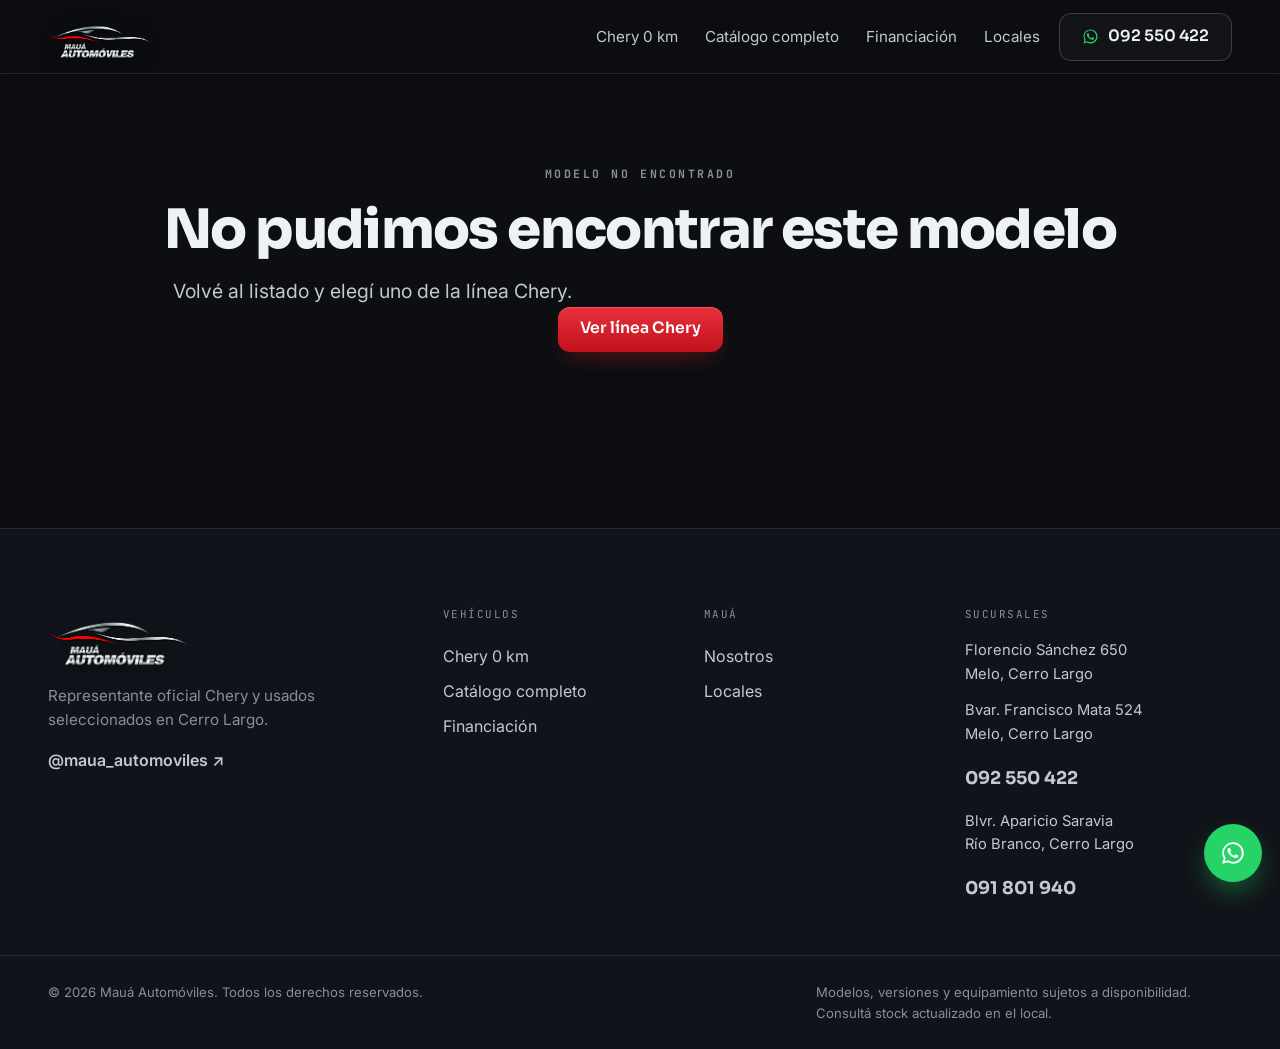
==== modelo.html @ 23d0e687 "Selector de color unificado en el hero de la ficha modelo - Descargo las imágenes por color desde ch" ====
<!doctype html>
<html lang="es">
<head>
  <meta charset="utf-8" />
  <meta name="viewport" content="width=device-width, initial-scale=1" />
  <title>Chery · Mauá Automóviles</title>
  <meta name="description" content="Ficha de modelo Chery — Mauá Automóviles, representante oficial en Cerro Largo." />
  <meta name="theme-color" content="#0c0e11" />

  <link rel="icon" href="assets/img/favicon.svg" type="image/svg+xml" />
  <link rel="apple-touch-icon" href="assets/img/favicon.svg" />

  <link rel="preconnect" href="https://fonts.googleapis.com" />
  <link rel="preconnect" href="https://fonts.gstatic.com" crossorigin />
  <link rel="stylesheet" href="https://fonts.googleapis.com/css2?family=Sora:wght@500;600;700;800&family=Inter:wght@400;500;600&family=JetBrains+Mono:wght@500;700&display=swap" />

  <link rel="stylesheet" href="styles.css?v=20260713a" />
</head>
<body class="page-catalog">
  <a class="skip-link" href="#contenido">Saltar al contenido</a>

  <div class="scroll-progress" aria-hidden="true"><span data-scroll-progress></span></div>

  <!-- ===================== NAV ===================== -->
  <header class="nav is-scrolled" data-nav data-nav-solid>
    <div class="nav-inner">
      <a class="brand" href="index.html" aria-label="Mauá Automóviles — inicio">
        <img src="assets/img/logo.png" alt="Mauá Automóviles" class="brand-logo" />
      </a>

      <nav class="nav-links" aria-label="Principal">
        <a href="index.html#chery" class="nav-link">Chery 0 km</a>
        <a href="usados.html" class="nav-link">Catálogo completo</a>
        <a href="index.html#financiacion" class="nav-link">Financiación</a>
        <a href="index.html#locales" class="nav-link">Locales</a>
      </nav>

      <a class="btn btn-wa nav-cta" data-wa href="https://wa.me/59892550422?text=Hola!%20Quiero%20informacion" target="_blank" rel="noopener">
        <svg viewBox="0 0 24 24" width="17" height="17" aria-hidden="true" class="ico-wa"><path fill="currentColor" d="M12.04 2c-5.46 0-9.91 4.45-9.91 9.91 0 1.75.46 3.45 1.32 4.95L2 22l5.25-1.38c1.45.79 3.08 1.21 4.79 1.21 5.46 0 9.91-4.45 9.91-9.91S17.5 2 12.04 2m0 18.13c-1.52 0-3.01-.41-4.31-1.18l-.31-.18-3.12.82.83-3.04-.2-.31a8.2 8.2 0 0 1-1.26-4.35c0-4.54 3.7-8.23 8.24-8.23 2.2 0 4.27.86 5.82 2.42a8.18 8.18 0 0 1 2.41 5.82c0 4.54-3.69 8.23-8.23 8.23m4.52-6.16c-.25-.12-1.47-.72-1.69-.81-.23-.08-.39-.12-.56.13-.16.25-.64.81-.79.97-.14.17-.29.19-.54.06-.25-.12-1.05-.39-1.99-1.23-.74-.66-1.23-1.47-1.38-1.72-.14-.25-.01-.38.11-.51.11-.11.25-.29.37-.43.13-.14.17-.25.25-.41.08-.17.04-.31-.02-.43-.06-.12-.56-1.34-.76-1.84-.2-.48-.41-.42-.56-.43h-.48c-.17 0-.43.06-.66.31-.22.25-.86.85-.86 2.07 0 1.22.89 2.4 1.01 2.56.12.17 1.75 2.67 4.23 3.74.59.26 1.05.41 1.41.52.59.19 1.13.16 1.56.1.48-.07 1.47-.6 1.68-1.18.21-.58.21-1.07.14-1.18-.06-.1-.22-.16-.47-.28"/></svg>
        <span>092 550 422</span>
      </a>

      <button class="nav-burger" data-burger aria-label="Abrir menú" aria-expanded="false" aria-controls="menu-movil">
        <span></span><span></span><span></span>
      </button>
    </div>
  </header>

  <!-- ===================== MOBILE MENU ===================== -->
  <div class="nav-mobile" id="menu-movil" data-mobile-menu aria-hidden="true">
    <nav aria-label="Menú móvil">
      <a href="index.html#chery">Chery 0 km</a>
      <a href="usados.html">Catálogo completo</a>
      <a href="index.html#financiacion">Financiación</a>
      <a href="index.html#nosotros">Nosotros</a>
      <a href="index.html#locales">Locales</a>
    </nav>
    <a class="btn btn-wa" data-wa href="https://wa.me/59892550422?text=Hola!%20Quiero%20informacion" target="_blank" rel="noopener">Escribinos por WhatsApp</a>
  </div>

  <main id="contenido">
    <section class="md" data-md>

      <!-- Se muestra si el ?id= no existe en cheryModelos -->
      <div class="wrap md-notfound" data-md-notfound hidden>
        <p class="eyebrow">Modelo no encontrado</p>
        <h2 class="h-section">No pudimos encontrar este modelo</h2>
        <p class="lead">Volvé al listado y elegí uno de la línea Chery.</p>
        <a class="btn btn-primary" href="index.html#chery">Ver línea Chery</a>
      </div>

      <!-- Ficha real, oculta hasta que JS confirma el modelo -->
      <div data-md-body hidden>
        <div class="wrap md-breadcrumb">
          <a class="pdp-back" href="index.html#chery">← Volver a la línea Chery</a>
        </div>

        <!-- ===== HERO ===== -->
        <div class="md-hero-wrap">
          <div class="wrap md-hero">
            <div class="md-hero-copy">
              <p class="eyebrow md-eyebrow"><span class="dot"></span> <span data-md-cat></span> · Chery oficial en Cerro Largo</p>
              <h1 class="md-title">
                <span data-md-nombre></span>
              </h1>
              <p class="md-subtitle" data-md-sub></p>
              <p class="lead md-tagline" data-md-tagline></p>

              <div class="md-cta">
                <a class="btn btn-wa" data-md-cta-wa href="#" target="_blank" rel="noopener">
                  <svg viewBox="0 0 24 24" width="18" height="18" aria-hidden="true" class="ico-wa"><path fill="currentColor" d="M12.04 2c-5.46 0-9.91 4.45-9.91 9.91 0 1.75.46 3.45 1.32 4.95L2 22l5.25-1.38c1.45.79 3.08 1.21 4.79 1.21 5.46 0 9.91-4.45 9.91-9.91S17.5 2 12.04 2m4.52 12c-.25-.12-1.47-.72-1.69-.81-.23-.08-.39-.12-.56.13-.16.25-.64.81-.79.97-.14.17-.29.19-.54.06-.25-.12-1.05-.39-1.99-1.23-.74-.66-1.23-1.47-1.38-1.72-.14-.25-.01-.38.11-.51.11-.11.25-.29.37-.43.13-.14.17-.25.25-.41.08-.17.04-.31-.02-.43-.06-.12-.56-1.34-.76-1.84-.2-.48-.41-.42-.56-.43h-.48c-.17 0-.43.06-.66.31-.22.25-.86.85-.86 2.07 0 1.22.89 2.4 1.01 2.56.12.17 1.75 2.67 4.23 3.74.59.26 1.05.41 1.41.52.59.19 1.13.16 1.56.1.48-.07 1.47-.6 1.68-1.18.21-.58.21-1.07.14-1.18-.06-.1-.22-.16-.47-.28"/></svg>
                  <span>Consultar por WhatsApp</span>
                </a>
                <a class="btn btn-ghost" href="index.html#chery">Ver otros modelos</a>
              </div>
            </div>

            <div class="md-hero-photo">
              <div class="md-floor" aria-hidden="true"></div>
              <img class="md-photo" data-md-hero src="" alt="" />
              <div class="md-color-picker" data-md-color-picker hidden>
                <div class="md-color-picker-label">
                  <span class="md-color-picker-k">Color</span>
                  <span class="md-color-picker-v" data-md-color-actual></span>
                </div>
                <div class="md-color-picker-swatches" data-md-color-swatches></div>
              </div>
            </div>
          </div>
        </div>

        <!-- ===== HIGHLIGHTS ===== -->
        <div class="wrap md-highlights">
          <div class="md-hl-grid" data-md-highlights></div>
        </div>

        <!-- ===== EQUIPAMIENTO ===== -->
        <div class="wrap md-block" data-md-block-equip hidden>
          <div class="md-block-head">
            <p class="eyebrow">Equipamiento</p>
            <h2 class="h-section">Lo que trae de serie</h2>
          </div>
          <ul class="md-check-grid" data-md-equipamiento></ul>
        </div>

        <!-- ===== SEGURIDAD ===== -->
        <div class="wrap md-block md-block-alt" data-md-block-seg hidden>
          <div class="md-block-head">
            <p class="eyebrow">Seguridad</p>
            <h2 class="h-section">Protección para vos y los tuyos</h2>
          </div>
          <ul class="md-check-grid" data-md-seguridad></ul>
        </div>

        <!-- ===== VERSIONES ===== -->
        <div class="wrap md-block md-block-alt" data-md-block-versiones hidden>
          <div class="md-block-head">
            <p class="eyebrow">Versiones</p>
            <h2 class="h-section">Disponibles en Mauá</h2>
          </div>
          <div class="md-versiones" data-md-versiones></div>
        </div>

        <!-- ===== CTA FINAL ===== -->
        <div class="md-cta-final">
          <div class="wrap md-cta-final-inner">
            <div>
              <p class="eyebrow"><span class="dot"></span> Chery oficial · Cerro Largo</p>
              <h2 class="h-section">¿Querés conocer <span class="chrome-text" data-md-nombre></span> en persona?</h2>
              <p class="lead">Coordinamos una prueba de manejo en cualquiera de nuestras sucursales de Melo o Río Branco.</p>
            </div>
            <div class="md-cta-final-btns">
              <a class="btn btn-wa" data-md-cta-wa-b href="#" target="_blank" rel="noopener">
                <span>Coordinar por WhatsApp</span>
              </a>
              <a class="btn btn-ghost" href="index.html#locales">Ver sucursales</a>
            </div>
          </div>
        </div>
      </div>
    </section>
  </main>

  <!-- ===================== FOOTER ===================== -->
  <footer class="footer">
    <div class="wrap footer-inner">
      <div class="footer-brand">
        <a class="brand" href="index.html" aria-label="Mauá Automóviles">
          <img src="assets/img/logo.png" alt="Mauá Automóviles" class="brand-logo brand-logo-footer" />
        </a>
        <p class="footer-tag">Representante oficial Chery y usados seleccionados en Cerro Largo.</p>
        <a class="footer-ig" href="https://www.instagram.com/maua_automoviles/" target="_blank" rel="noopener">@maua_automoviles ↗</a>
      </div>

      <nav class="footer-col" aria-label="Secciones">
        <p class="footer-h">Vehículos</p>
        <a href="index.html#chery">Chery 0 km</a>
        <a href="usados.html">Catálogo completo</a>
        <a href="index.html#financiacion">Financiación</a>
      </nav>

      <nav class="footer-col" aria-label="Información">
        <p class="footer-h">Mauá</p>
        <a href="index.html#nosotros">Nosotros</a>
        <a href="index.html#locales">Locales</a>
      </nav>

      <div class="footer-col">
        <p class="footer-h">Sucursales</p>
        <p class="footer-addr">Florencio Sánchez 650<br />Melo, Cerro Largo</p>
        <p class="footer-addr">Bvar. Francisco Mata 524<br />Melo, Cerro Largo</p>
        <a class="footer-tel" href="tel:+59892550422">092 550 422</a>
        <p class="footer-addr footer-addr-sep">Blvr. Aparicio Saravia<br />Río Branco, Cerro Largo</p>
        <a class="footer-tel" href="tel:+59891801940">091 801 940</a>
      </div>
    </div>
    <div class="wrap footer-bottom">
      <p>© <span data-year>2026</span> Mauá Automóviles. Todos los derechos reservados.</p>
      <p class="footer-legal">Modelos, versiones y equipamiento sujetos a disponibilidad. Consultá stock actualizado en el local.</p>
    </div>
  </footer>

  <a class="wa-fab" data-wa href="https://wa.me/59892550422?text=Hola!%20Quiero%20informacion" target="_blank" rel="noopener" aria-label="Escribinos por WhatsApp">
    <svg viewBox="0 0 24 24" width="26" height="26" aria-hidden="true"><path fill="currentColor" d="M12.04 2c-5.46 0-9.91 4.45-9.91 9.91 0 1.75.46 3.45 1.32 4.95L2 22l5.25-1.38c1.45.79 3.08 1.21 4.79 1.21 5.46 0 9.91-4.45 9.91-9.91S17.5 2 12.04 2m0 18.13c-1.52 0-3.01-.41-4.31-1.18l-.31-.18-3.12.82.83-3.04-.2-.31a8.2 8.2 0 0 1-1.26-4.35c0-4.54 3.7-8.23 8.24-8.23 2.2 0 4.27.86 5.82 2.42a8.18 8.18 0 0 1 2.41 5.82c0 4.54-3.69 8.23-8.23 8.23m4.52-6.16c-.25-.12-1.47-.72-1.69-.81-.23-.08-.39-.12-.56.13-.16.25-.64.81-.79.97-.14.17-.29.19-.54.06-.25-.12-1.05-.39-1.99-1.23-.74-.66-1.23-1.47-1.38-1.72-.14-.25-.01-.38.11-.51.11-.11.25-.29.37-.43.13-.14.17-.25.25-.41.08-.17.04-.31-.02-.43-.06-.12-.56-1.34-.76-1.84-.2-.48-.41-.42-.56-.43h-.48c-.17 0-.43.06-.66.31-.22.25-.86.85-.86 2.07 0 1.22.89 2.4 1.01 2.56.12.17 1.75 2.67 4.23 3.74.59.26 1.05.41 1.41.52.59.19 1.13.16 1.56.1.48-.07 1.47-.6 1.68-1.18.21-.58.21-1.07.14-1.18-.06-.1-.22-.16-.47-.28"/></svg>
  </a>

  <script defer src="lib/gsap.min.js"></script>
  <script defer src="lib/manifest.js?v=20260713a"></script>
  <script defer src="main.js?v=20260713a"></script>
</body>
</html>
---- styles.css ----
/* =============================================================
   MAUÁ AUTOMÓVILES — styles.css
   Paleta: grafito profundo + cromo + rojo de marca
   ============================================================= */

/* 1. TOKENS ---------------------------------------------------- */
:root {
  --bg:        #0c0e11;
  --bg-2:      #101319;
  --bg-3:      #161a21;   /* card */
  --bg-4:      #1c212a;
  --ink:       #eef1f5;
  --ink-soft:  #c3c9d2;
  --ink-mute:  #888f9b;
  --line:      rgba(238,241,245,0.10);
  --line-2:    rgba(238,241,245,0.18);

  --red:       #e2202c;
  --red-2:     #b3121d;
  --red-soft:  #ff4d57;
  --red-glow:  rgba(226,32,44,0.45);

  --chrome:    linear-gradient(180deg,#ffffff 0%,#dfe4ea 26%,#99a0aa 52%,#c7cdd4 66%,#f3f5f7 100%);
  --wa:        #25d366;

  --maxw:      1400px;
  --gutter:    clamp(20px, 4.2vw, 48px);

  --font-display: "Sora", system-ui, sans-serif;
  --font-sans:    "Inter", system-ui, sans-serif;
  --font-mono:    "JetBrains Mono", ui-monospace, monospace;

  --ease-out:  cubic-bezier(0.16, 1, 0.3, 1);
  --ease-soft: cubic-bezier(0.25, 0.46, 0.45, 0.94);
  --ease-bounce: cubic-bezier(0.34, 1.56, 0.64, 1);

  --radius:    14px;
}

/* 1b. TEMA CLARO (sección Chery + Usados) ----------------------
   Reescribe los tokens de color dentro de la sección: como todos
   los componentes (tarjetas, botones, chips...) usan var(--bg),
   var(--ink), etc., se adaptan solos sin duplicar CSS. */
.theme-light {
  --bg:        #f5f2ec;
  --bg-2:      #ece7dc;
  --bg-3:      #ffffff;
  --bg-4:      #eae5da;
  --ink:       #16171b;
  --ink-soft:  #4a4e56;
  --ink-mute:  #7d828b;
  --line:      rgba(20,22,28,0.10);
  --line-2:    rgba(20,22,28,0.16);
  background: var(--bg);
  color: var(--ink);
}
.theme-light .chrome-text {
  background: linear-gradient(180deg,#2a2d33 0%,#585d66 45%,#16171b 100%);
  -webkit-background-clip: text; background-clip: text;
  color: transparent; -webkit-text-fill-color: transparent;
}
/* La "caja" de la foto del auto también pasa a clara: para que
   las fotos reales (cuando se carguen) queden sobre un fondo
   claro tipo estudio, en vez del box oscuro por defecto. */
.theme-light .veh-visual {
  background: linear-gradient(160deg, #ffffff 0%, #efeadf 55%, #e4dfd2 100%);
}
.theme-light .veh-ghost { -webkit-text-stroke-color: rgba(21,23,28,.14); }

/* 2. RESET & BASE --------------------------------------------- */
*, *::before, *::after { box-sizing: border-box; margin: 0; }
html { -webkit-text-size-adjust: 100%; scroll-behavior: smooth; overflow-x: clip; }
@view-transition { navigation: auto; }
::view-transition-old(root), ::view-transition-new(root) { animation-duration: .5s; animation-timing-function: cubic-bezier(0.16, 1, 0.3, 1); }
::view-transition-old(root) { animation-name: mauaFadeOutUp; }
::view-transition-new(root) { animation-name: mauaFadeInUp; }
@keyframes mauaFadeOutUp { to { opacity: 0; transform: translateY(-10px); } }
@keyframes mauaFadeInUp { from { opacity: 0; transform: translateY(10px); } }
body {
  font-family: var(--font-sans);
  font-size: 16px;
  line-height: 1.6;
  color: var(--ink);
  background: var(--bg);
  -webkit-font-smoothing: antialiased;
  text-rendering: optimizeLegibility;
  overflow-x: clip;
  overscroll-behavior-y: none;
}
img, svg, iframe { display: block; max-width: 100%; }
img { height: auto; }
button { font: inherit; color: inherit; cursor: pointer; border: 0; background: none; }
a { color: inherit; text-decoration: none; }
p { text-wrap: pretty; }
h1, h2, h3, h4 { text-wrap: balance; line-height: 1.06; letter-spacing: -0.02em; font-family: var(--font-display); font-weight: 700; }
ul { list-style: none; padding: 0; }
::selection { background: var(--red); color: #fff; }
:focus-visible { outline: 2px solid var(--red-soft); outline-offset: 3px; border-radius: 6px; }

.skip-link {
  position: fixed; top: -100px; left: 1rem; z-index: 10001;
  padding: .6rem 1rem; background: var(--ink); color: var(--bg);
  border-radius: 8px; font-weight: 600;
}
.skip-link:focus { top: 1rem; }

/* 3. UTILITIES ------------------------------------------------- */
.wrap { width: 100%; max-width: var(--maxw); margin-inline: auto; padding-inline: var(--gutter); }
.section { padding-block: clamp(64px, 9vw, 130px); position: relative; }
.sect-tight-top { padding-top: clamp(32px, 5vw, 60px); }
.eyebrow {
  font-family: var(--font-mono); font-size: .72rem; font-weight: 700;
  letter-spacing: .22em; text-transform: uppercase; color: var(--ink-mute);
  display: inline-flex; align-items: center; gap: .55rem; margin-bottom: 1.1rem;
}
.eyebrow .dot, .kicker .dot {
  width: 7px; height: 7px; border-radius: 50%; background: var(--red);
  box-shadow: 0 0 0 4px rgba(226,32,44,.18); flex: none;
}
.h-section { font-size: clamp(2rem, 5vw, 3.4rem); font-weight: 800; letter-spacing: -0.03em; }
.lead { font-size: clamp(1.05rem, 1.6vw, 1.22rem); color: var(--ink-soft); margin-top: 1.1rem; max-width: 54ch; }
.muted { color: var(--ink-mute); margin-top: 1rem; max-width: 54ch; }

.chrome-text {
  background: var(--chrome);
  -webkit-background-clip: text; background-clip: text;
  color: transparent;
  -webkit-text-fill-color: transparent;
}

.section-head {
  display: flex; flex-wrap: wrap; gap: 1.5rem 3rem; align-items: flex-end;
  justify-content: space-between; margin-bottom: clamp(2rem, 4vw, 3.4rem);
}
.section-head-note { color: var(--ink-mute); max-width: 42ch; font-size: .98rem; }

/* Buttons */
.btn {
  --pad: .92em 1.4em;
  display: inline-flex; align-items: center; justify-content: center; gap: .55rem;
  font-family: var(--font-display); font-weight: 600; font-size: .98rem;
  padding: var(--pad); border-radius: 12px; cursor: pointer;
  transition: transform .4s var(--ease-soft), box-shadow .4s var(--ease-soft),
              background-color .3s, border-color .3s, color .3s;
  will-change: transform; line-height: 1;
}
.btn-small { font-size: .8rem; padding: .58em .85em; border-radius: 10px; white-space: nowrap; }
.btn-primary {
  background: linear-gradient(180deg, #e9303c 0%, #c0121d 100%);
  color: #fff; box-shadow: 0 10px 26px -10px var(--red-glow), inset 0 1px 0 rgba(255,255,255,.18);
}
.btn-primary:hover { transform: translateY(-3px); box-shadow: 0 20px 40px -12px var(--red-glow), inset 0 1px 0 rgba(255,255,255,.22); }
.btn-primary:active { transform: translateY(-1px); }
.btn-ghost {
  background: rgba(255,255,255,.02); color: var(--ink);
  border: 1px solid var(--line-2);
}
.btn-ghost:hover { transform: translateY(-3px); border-color: var(--red); color: #fff; background: rgba(226,32,44,.08); }
.btn-wa { background: rgba(255,255,255,.03); border: 1px solid var(--line-2); color: var(--ink); }
.btn-wa .ico-wa { color: var(--wa); }
.btn-wa:hover { border-color: var(--wa); color: #fff; background: rgba(37,211,102,.08); transform: translateY(-2px); }

/* 4. NAV ------------------------------------------------------- */
.nav {
  position: fixed; top: 0; inset-inline: 0; z-index: 100;
  transition: background-color .4s var(--ease-out), backdrop-filter .4s, box-shadow .4s, border-color .4s;
  border-bottom: 1px solid transparent;
}
.nav.is-scrolled {
  background: rgba(12,14,17,.78);
  backdrop-filter: blur(14px) saturate(140%);
  -webkit-backdrop-filter: blur(14px) saturate(140%);
  border-bottom-color: var(--line);
}
.nav-inner {
  width: 100%; max-width: var(--maxw); margin-inline: auto;
  padding: .8rem var(--gutter);
  display: flex; align-items: center; gap: 1.2rem;
}
.brand { display: inline-flex; align-items: center; gap: .65rem; }
.brand-mark { width: 62px; height: auto; filter: drop-shadow(0 4px 10px rgba(0,0,0,.5)); }
.brand-logo { height: 46px; width: auto; display: block; filter: drop-shadow(0 4px 10px rgba(0,0,0,.45)); }
.brand-logo-footer { height: 62px; }
.brand-word { display: flex; flex-direction: column; line-height: 1; }
.brand-word strong { font-family: var(--font-display); font-weight: 800; font-size: 1.16rem; letter-spacing: .02em; }
.brand-word small { font-family: var(--font-mono); font-size: .56rem; letter-spacing: .42em; color: var(--ink-mute); margin-top: 2px; }

.nav-links { display: none; margin-left: auto; gap: 1.7rem; }
.nav-link { position: relative; font-size: .95rem; color: var(--ink-soft); padding: .3rem 0; transition: color .3s; }
.nav-link::after {
  content: ""; position: absolute; left: 0; right: 0; bottom: -2px; height: 1.5px;
  background: var(--red); transform: scaleX(0); transform-origin: right; transition: transform .4s var(--ease-out);
}
.nav-link:hover { color: var(--ink); }
.nav-link:hover::after { transform: scaleX(1); transform-origin: left; }
.nav-link.is-current { color: var(--ink); }
.nav-link.is-current::after { transform: scaleX(1); transform-origin: left; background: var(--red); }
.nav-cta { display: none; }

.nav-burger {
  margin-left: auto; width: 44px; height: 44px; display: grid; place-content: center; gap: 5px;
  border: 1px solid var(--line-2); border-radius: 11px;
}
.nav-burger span { display: block; width: 20px; height: 2px; background: var(--ink); border-radius: 2px; transition: transform .35s var(--ease-out), opacity .25s; }
.nav-burger[aria-expanded="true"] span:nth-child(1) { transform: translateY(7px) rotate(45deg); }
.nav-burger[aria-expanded="true"] span:nth-child(2) { opacity: 0; }
.nav-burger[aria-expanded="true"] span:nth-child(3) { transform: translateY(-7px) rotate(-45deg); }

/* Mobile menu */
.nav-mobile {
  position: fixed; inset: 0; z-index: 99;
  background: var(--bg-2);
  display: flex; flex-direction: column; justify-content: center; gap: 1.4rem;
  padding: 2rem var(--gutter);
  clip-path: inset(0 0 100% 0);
  transition: clip-path .6s var(--ease-soft);
  pointer-events: none;
}
.nav-mobile[aria-hidden="false"] { clip-path: inset(0); pointer-events: auto; }
.nav-mobile nav { display: flex; flex-direction: column; gap: .3rem; }
.nav-mobile nav a {
  font-family: var(--font-display); font-weight: 700; font-size: clamp(1.6rem, 7vw, 2.3rem);
  color: var(--ink); padding: .4rem 0; border-bottom: 1px solid var(--line);
  transition: color .25s, padding-left .35s var(--ease-out);
}
.nav-mobile nav a:hover { color: var(--red-soft); padding-left: .6rem; }
.nav-mobile .btn { margin-top: 1rem; align-self: flex-start; }

/* 5. SPLASH ---------------------------------------------------- */
.splash {
  position: fixed; inset: 0; z-index: 10000;
  background: var(--bg);
  display: grid; place-items: center;
  transition: opacity .8s var(--ease-out), clip-path 1s var(--ease-soft);
  animation: splashSafety .01s 4.5s forwards;
}
.splash.is-out { opacity: 0; pointer-events: none; clip-path: inset(0 0 100% 0); }
@keyframes splashSafety { to { opacity: 0; pointer-events: none; clip-path: inset(0 0 100% 0); } }
.splash-inner { display: flex; flex-direction: column; align-items: center; gap: .9rem; }
.splash-mark { width: 260px; max-width: 80vw; height: auto; animation: splashFloat 2.4s var(--ease-soft) infinite; }
@keyframes splashFloat { 0%,100% { transform: translateY(0); } 50% { transform: translateY(-7px); } }
.splash-word { font-family: var(--font-display); font-weight: 800; letter-spacing: .42em; font-size: 1.1rem; color: var(--ink); padding-left: .42em; }
.splash-bar { width: 130px; height: 2px; background: var(--line); border-radius: 2px; overflow: hidden; }
.splash-bar i { display: block; height: 100%; width: 40%; background: var(--red); animation: splashLoad 1.1s var(--ease-out) infinite; }
@keyframes splashLoad { 0% { transform: translateX(-110%); } 100% { transform: translateX(330%); } }

/* 6. SCROLL PROGRESS ------------------------------------------ */
.scroll-progress { position: fixed; top: 0; left: 0; right: 0; height: 2px; z-index: 200; pointer-events: none; }
.scroll-progress span {
  display: block; height: 100%; transform: scaleX(0); transform-origin: 0 0;
  background: linear-gradient(90deg, var(--red), var(--red-soft));
  box-shadow: 0 0 12px var(--red-glow);
}

/* 7. HERO ------------------------------------------------------ */
.hero { position: relative; min-height: 88svh; display: flex; align-items: center; overflow: hidden; padding-top: 90px; padding-bottom: 2rem; }
.hero-mesh {
  /* Estático a propósito: un blur animado en un área grande fuerza a la GPU
     a recomponer esa capa en cada frame para siempre, incluso con la pestaña
     de fondo. Con esta imagen alcanza para el efecto de ambiente. */
  position: absolute; inset: -10%; z-index: 0; pointer-events: none;
  background:
    radial-gradient(48% 44% at 72% 30%, rgba(226,32,44,.22), transparent 62%),
    radial-gradient(44% 40% at 22% 60%, rgba(150,172,205,.12), transparent 64%),
    radial-gradient(60% 52% at 60% 80%, rgba(226,32,44,.10), transparent 72%);
  filter: blur(26px) saturate(115%);
}
.hero-grid-floor {
  position: absolute; left: -10%; right: -10%; bottom: 0; height: 46%; z-index: 0; pointer-events: none; opacity: .55;
  background-image:
    linear-gradient(rgba(238,241,245,.08) 1px, transparent 1px),
    linear-gradient(90deg, rgba(238,241,245,.08) 1px, transparent 1px);
  background-size: 46px 46px;
  transform: perspective(420px) rotateX(62deg); transform-origin: bottom;
  -webkit-mask-image: linear-gradient(to top, #000 0%, transparent 82%);
          mask-image: linear-gradient(to top, #000 0%, transparent 82%);
}
.hero-inner {
  position: relative; z-index: 2;
  width: 100%; max-width: var(--maxw); margin-inline: auto; padding-inline: var(--gutter);
  display: grid; gap: clamp(1.5rem, 4vw, 3rem); align-items: center;
}
.kicker {
  font-family: var(--font-mono); font-size: .76rem; font-weight: 700; letter-spacing: .14em;
  text-transform: uppercase; color: var(--ink-soft);
  display: inline-flex; align-items: center; gap: .55rem; margin-bottom: 1.4rem;
  border: 1px solid var(--line); padding: .5rem .8rem; border-radius: 999px;
  background: rgba(255,255,255,.02);
}
.hero-title { font-size: clamp(2.5rem, 6.6vw, 5rem); font-weight: 800; letter-spacing: -0.035em; line-height: 1.02; }
.hero-sub { font-size: clamp(1.05rem, 1.7vw, 1.28rem); color: var(--ink-soft); margin-top: 1.5rem; max-width: 50ch; }
.hero-actions { display: flex; flex-wrap: wrap; gap: .8rem; margin-top: 2rem; }
.hero-meta { display: flex; flex-wrap: wrap; gap: 1.2rem 2rem; margin-top: 2.4rem; padding-top: 1.6rem; border-top: 1px solid var(--line); }
.hero-meta li { font-size: .92rem; color: var(--ink-mute); }
.hero-meta strong { display: block; font-family: var(--font-display); font-weight: 700; font-size: 1.05rem; color: var(--ink); }

.hero-stage { position: relative; }
.hero-car { width: 100%; height: auto; filter: drop-shadow(0 30px 40px rgba(0,0,0,.5)); }
.hero-sweep { position: absolute; inset: 0; pointer-events: none; overflow: hidden; }
.hero-sweep::before {
  content: ""; position: absolute; top: -20%; left: 0; width: 32%; height: 140%;
  background: linear-gradient(100deg, transparent, rgba(255,255,255,.12), transparent);
  transform: translateX(-120%) rotate(8deg);
  animation: heroSweep 7s ease-in-out 1.4s infinite;
}
@keyframes heroSweep { 0% { transform: translateX(-120%) rotate(8deg); } 55%,100% { transform: translateX(430%) rotate(8deg); } }

.hero-scroll { position: absolute; bottom: 22px; left: 50%; transform: translateX(-50%); z-index: 3; width: 26px; height: 42px; border: 1px solid var(--line-2); border-radius: 999px; display: grid; place-items: start center; padding-top: 7px; }
.hero-scroll span { width: 4px; height: 8px; border-radius: 4px; background: var(--red); animation: scrollDot 1.7s var(--ease-soft) infinite; }
@keyframes scrollDot { 0% { transform: translateY(0); opacity: 1; } 70% { transform: translateY(14px); opacity: 0; } 100% { opacity: 0; } }

/* 9. NOSOTROS -------------------------------------------------- */
.nosotros-grid { display: grid; gap: clamp(2rem, 5vw, 4rem); }
.stats { display: grid; gap: 1rem; }
.stat { background: var(--bg-3); border: 1px solid var(--line); border-radius: var(--radius); padding: 1.6rem 1.5rem; transition: border-color .35s, transform .35s var(--ease-out); }
.stat:hover { border-color: var(--line-2); transform: translateY(-2px); }
.stat-num { font-family: var(--font-display); font-weight: 800; font-size: clamp(2.2rem, 5vw, 3rem); letter-spacing: -.03em; display: flex; align-items: baseline; gap: .1rem; color: var(--ink); }
.stat-num i { font-style: normal; color: var(--red); }
.stat-text { font-size: clamp(1.6rem, 3.4vw, 2.1rem); }
.stat-label { display: block; color: var(--ink-mute); font-size: .92rem; margin-top: .4rem; }

/* 10. VEHICLE CARDS ------------------------------------------- */
.cards-grid { display: grid; gap: 1.2rem; grid-template-columns: 1fr; }
.veh-card {
  position: relative; background: var(--bg-3); border: 1px solid var(--line);
  border-radius: var(--radius); overflow: hidden;
  transition: border-color .4s, box-shadow .4s, transform .15s var(--ease-soft);
  transform-style: preserve-3d;
}
.veh-card.has-tilt { transform: perspective(900px) rotateX(var(--rx,0deg)) rotateY(var(--ry,0deg)); }
.veh-card::before {
  content: ""; position: absolute; inset: -1px; z-index: 0; border-radius: inherit; pointer-events: none;
  background: radial-gradient(280px circle at var(--mx,50%) var(--my,0%), rgba(226,32,44,.16), transparent 60%);
  opacity: 0; transition: opacity .4s;
}
.veh-card:hover { border-color: rgba(226,32,44,.4); box-shadow: 0 30px 60px -28px rgba(0,0,0,.7), 0 0 0 1px rgba(226,32,44,.12); }
.veh-card:hover::before { opacity: 1; }
.veh-card > * { position: relative; z-index: 1; }
/* Toda la tarjeta es clickeable (lleva a la ficha), salvo el botón
   "Consultar" que abre WhatsApp por separado: el link se estira
   detrás de todo, .veh-visual/.veh-body dejan pasar el click, y el
   botón lo vuelve a capturar solo para sí mismo. */
.veh-card-link { position: absolute; inset: 0; z-index: 1; }
.veh-visual, .veh-body { pointer-events: none; }
.veh-body a, .veh-body button { pointer-events: auto; position: relative; z-index: 2; }

.veh-visual {
  /* A borde del contenedor: sin margen ni borde propio, la tarjeta
     (overflow:hidden + border-radius) es la que recorta las esquinas. */
  position: relative; aspect-ratio: 16/10; overflow: hidden;
  background: radial-gradient(120% 120% at 50% 0%, #232934 0%, #14171d 58%, #0f1217 100%);
  display: grid; place-items: center;
  border-bottom: 1px solid var(--line);
}
.veh-visual::before {
  content: ""; position: absolute; inset: 0;
  background: url("assets/img/logo-mark.svg") center 62% / 60% no-repeat;
  opacity: .9; filter: drop-shadow(0 8px 14px rgba(0,0,0,.5));
}
.veh-visual::after {
  content: ""; position: absolute; inset: 0; pointer-events: none;
  background: linear-gradient(115deg, transparent 30%, rgba(255,255,255,.10) 47%, transparent 60%);
  transform: translateX(-100%); transition: transform .7s var(--ease-out);
}
.veh-card:hover .veh-visual::after { transform: translateX(100%); }
.veh-foto {
  position: absolute; inset: 0; width: 100%; height: 100%;
  object-fit: contain; object-position: center; padding: 6px; pointer-events: none;
}
.veh-visual:has(.veh-foto) { background: var(--bg-2, #1a1d24); }
.veh-visual:has(.veh-foto)::before { display: none; }
.veh-ghost {
  position: absolute; top: 12px; left: 14px; z-index: 1;
  font-family: var(--font-display); font-weight: 800; letter-spacing: .12em; font-size: .8rem;
  color: transparent; -webkit-text-stroke: 1px rgba(238,241,245,.22);
}
.veh-badge {
  position: absolute; top: 12px; right: 12px; z-index: 2;
  font-family: var(--font-mono); font-size: .62rem; font-weight: 700; letter-spacing: .12em; text-transform: uppercase;
  background: var(--red); color: #fff; padding: .28rem .5rem; border-radius: 6px;
}
.veh-body { padding: 1rem 1.1rem 1.2rem; }
.veh-tag { font-family: var(--font-mono); font-size: .7rem; letter-spacing: .04em; color: var(--ink-mute); text-transform: uppercase; white-space: nowrap; }
.veh-name { font-size: 1.15rem; font-weight: 700; margin-top: .35rem; white-space: nowrap; overflow: hidden; text-overflow: ellipsis; }
.veh-specs { display: flex; flex-wrap: wrap; gap: .4rem; margin-top: .85rem; }
.veh-specs li { font-size: .76rem; color: var(--ink-soft); background: rgba(255,255,255,.04); border: 1px solid var(--line); padding: .26rem .55rem; border-radius: 999px; }
.veh-foot { display: flex; align-items: center; justify-content: space-between; gap: .6rem; margin-top: 1.2rem; padding-top: 1rem; border-top: 1px solid var(--line); }
.veh-price { font-family: var(--font-display); font-weight: 700; font-size: 1rem; color: var(--ink); white-space: nowrap; }
.veh-price-lbl { display: block; font-family: var(--font-body, inherit); font-weight: 500; font-size: .62rem; text-transform: uppercase; letter-spacing: .08em; color: var(--ink-soft, #888); line-height: 1; margin-bottom: .15rem; }
.pdp-price .veh-price-lbl { font-size: .8rem; margin-bottom: .3rem; }

/* Filtros */
.filtros { display: flex; flex-wrap: wrap; gap: .55rem; margin-bottom: 1.8rem; }
.chip {
  font-family: var(--font-display); font-weight: 600; font-size: .88rem;
  padding: .55rem 1.05rem; border-radius: 999px; border: 1px solid var(--line-2); color: var(--ink-soft);
  transition: all .3s var(--ease-out);
}
.chip:hover { border-color: var(--ink-mute); color: var(--ink); }
.chip.is-active { background: var(--red); border-color: var(--red); color: #fff; }
.veh-card.is-hidden { display: none; }

.usados-nota { margin-top: 2rem; color: var(--ink-mute); font-size: .88rem; display: flex; gap: .6rem; align-items: baseline; }
.usados-nota span { color: var(--red); }

.veh-badge-reciente { background: #1c8a52; right: auto; left: 12px; }
.veh-badge-0km { background: var(--chrome); color: #1a1d23; -webkit-text-fill-color: #1a1d23; }

/* "Ver todos los vehículos" link */
.ver-todos {
  display: inline-flex; align-items: center; gap: .4rem;
  font-family: var(--font-display); font-weight: 600; font-size: .95rem; color: var(--ink-soft);
  padding-bottom: .2rem; border-bottom: 1px solid var(--line-2); transition: color .3s, border-color .3s, gap .3s;
  white-space: nowrap;
}
.ver-todos:hover { color: #fff; border-color: var(--red); gap: .65rem; }

/* Carrusel de usados */
.uc-carousel { position: relative; display: flex; align-items: center; gap: .6rem; }
.uc-track {
  /* El ancho real lo fija main.js (fitTrackWidth) como múltiplo exacto de
     tarjeta+gap, para que nunca quede una tarjeta cortada en el borde.
     flex-basis 0 + min-width 0 evita que el flex item ignore ese width. */
  flex: 0 1 auto; min-width: 0; max-width: 100%;
  display: flex; gap: 1.1rem; overflow-x: auto; overflow-y: visible;
  scroll-snap-type: x mandatory; scroll-behavior: smooth;
  padding-block: .4rem 1.6rem; margin-block: -.4rem -1.6rem;
  -ms-overflow-style: none; scrollbar-width: none;
}
.uc-track::-webkit-scrollbar { display: none; }
.uc-track .veh-card {
  flex: 0 0 auto; width: min(78vw, 275px); scroll-snap-align: start;
}
.uc-noscript { color: var(--ink-mute); padding: 2rem 0; }
.uc-arrow {
  flex: none; width: 46px; height: 46px; border-radius: 50%; display: grid; place-items: center;
  border: 1px solid var(--line-2); font-size: 1.4rem; color: var(--ink); background: var(--bg-3);
  transition: border-color .3s, transform .2s, opacity .3s;
}
.uc-arrow:hover { border-color: var(--red); transform: scale(1.06); }
.uc-arrow:disabled, .uc-arrow.is-disabled { opacity: .35; pointer-events: none; }
@media (max-width: 719px) { .uc-arrow { width: 38px; height: 38px; font-size: 1.15rem; } }

/* 10b. CHERY — VITRINA DE MODELOS -------------------------------
   Carrusel replicando el selector de chery.com.uy: categoría (SUV /
   Pick Up) → modelo → foto de perfil grande, con flechas. */
.cl { display: flex; flex-direction: column; align-items: center; gap: 1.6rem; }

.cl-categories { display: flex; align-items: center; gap: 1rem; }
.cl-cat {
  font-family: var(--font-display); font-weight: 800; font-size: clamp(1.3rem, 3vw, 1.7rem);
  letter-spacing: -.01em; color: var(--ink-mute); transition: color .3s;
}
.cl-cat:hover { color: var(--ink-soft); }
.cl-cat.is-active { color: var(--ink); }
.cl-cat-sep { width: 1px; height: 1.3rem; background: var(--line-2); }

.cl-tabs { width: 100%; display: flex; flex-wrap: wrap; justify-content: center; gap: 1.6rem 2rem; min-height: 1.6rem; }
.cl-tab {
  position: relative; font-family: var(--font-display); font-weight: 600; font-size: .98rem;
  color: var(--ink-mute); padding-bottom: .5rem; transition: color .3s;
}
.cl-tab::after {
  content: ""; position: absolute; left: 0; right: 0; bottom: 0; height: 2px;
  background: var(--red); transform: scaleX(0); transform-origin: left; transition: transform .35s var(--ease-out);
}
.cl-tab:hover { color: var(--ink-soft); }
.cl-tab.is-active { color: var(--ink); }
.cl-tab.is-active::after { transform: scaleX(1); }

.cl-stage { display: flex; align-items: center; gap: clamp(.6rem, 3vw, 2.4rem); width: 100%; max-width: 900px; }
.cl-viewer {
  position: relative; flex: 1; aspect-ratio: 16/9; display: grid; place-items: center;
  min-width: 0;
}
.cl-floor {
  position: absolute; left: 50%; bottom: 8%; width: 62%; height: 20%; transform: translateX(-50%);
  background: radial-gradient(closest-side, rgba(226,32,44,.28), transparent 75%);
  filter: blur(18px);
}
.cl-photo {
  position: relative; z-index: 1; width: 100%; height: 100%; object-fit: contain;
  filter: drop-shadow(0 22px 26px rgba(0,0,0,.55));
  opacity: 1; transform: scale(1); transition: opacity .35s var(--ease-out), transform .35s var(--ease-out);
}
.cl-photo.is-swapping { opacity: 0; transform: scale(.96); }

.cl-cta { width: 100%; display: flex; flex-wrap: wrap; justify-content: center; gap: .8rem; }

@media (max-width: 539px) {
  .cl-cat { font-size: 1.15rem; }
  .cl-tabs { gap: 1rem 1.4rem; }
  .cl-tab { font-size: .88rem; }
}

/* 11. FINANCIACIÓN -------------------------------------------- */
.finan { background: var(--bg-2); }
.finan-wrap { display: grid; gap: clamp(2rem, 5vw, 3.5rem); align-items: center; }
.finan-steps { display: grid; gap: .8rem; margin: 1.8rem 0 2rem; }
.finan-steps li { display: flex; align-items: baseline; gap: 1rem; font-size: 1.02rem; color: var(--ink-soft); }
.finan-steps span { font-family: var(--font-mono); font-weight: 700; color: var(--red); font-size: .9rem; flex: none; }
.finan-card { position: relative; background: var(--bg-3); border: 1px solid var(--line); border-radius: 20px; padding: 2rem; overflow: hidden; }
.finan-card-glow { position: absolute; inset: auto -30% -50% auto; width: 70%; height: 80%; background: radial-gradient(circle, var(--red-glow), transparent 70%); filter: blur(40px); pointer-events: none; }
.finan-card-k { font-family: var(--font-mono); text-transform: uppercase; letter-spacing: .16em; font-size: .7rem; color: var(--ink-mute); }
.finan-card-big { font-family: var(--font-display); font-weight: 800; font-size: clamp(1.8rem, 4vw, 2.6rem); margin-top: .4rem; letter-spacing: -.03em; }
.finan-feats { display: grid; gap: .7rem; margin-top: 1.6rem; }
.finan-feats li { color: var(--ink-soft); font-size: .98rem; }
.finan-card-foot { margin-top: 1.6rem; font-size: .78rem; color: var(--ink-mute); }

/* 13. LOCALES -------------------------------------------------- */
.locales-grid { display: grid; gap: 1.4rem; grid-template-columns: 1fr; }
.local-card { background: var(--bg-3); border: 1px solid var(--line); border-radius: 18px; overflow: hidden; transition: border-color .35s; }
.local-card:hover { border-color: var(--line-2); }
.local-map { aspect-ratio: 16/9; background: var(--bg-4); position: relative; }
.local-map iframe { width: 100%; height: 100%; border: 0; filter: grayscale(.3) invert(.92) hue-rotate(180deg) contrast(.9); }

/* Vista previa liviana: el mapa real (iframe de Google) solo se carga
   al hacer clic. Evita tener 2 mapas embebidos corriendo todo el tiempo
   en segundo plano, que es pesado para CPU/GPU. */
.local-map-preview {
  position: absolute; inset: 0; width: 100%; display: flex; flex-direction: column;
  align-items: center; justify-content: center; gap: .6rem;
  background:
    radial-gradient(60% 80% at 50% 20%, rgba(226,32,44,.14), transparent 70%),
    repeating-linear-gradient(0deg, rgba(238,241,245,.05) 0 1px, transparent 1px 34px),
    repeating-linear-gradient(90deg, rgba(238,241,245,.05) 0 1px, transparent 1px 34px),
    var(--bg-4);
  color: var(--ink-soft); font-family: var(--font-display); font-weight: 600; font-size: .92rem;
  transition: background-color .3s, color .3s;
}
.local-map-preview:hover { color: var(--ink); background-color: rgba(226,32,44,.06); }
.local-map-pin { font-size: 1.6rem; filter: grayscale(.2); }
.local-info { padding: 1.5rem; }
.local-rotulo { font-family: var(--font-mono); text-transform: uppercase; letter-spacing: .16em; font-size: .68rem; color: var(--red); }
.local-dir { font-size: 1.35rem; margin-top: .5rem; }
.local-city { color: var(--ink-mute); margin-top: .2rem; }
.local-actions { display: flex; flex-wrap: wrap; gap: 1rem 1.6rem; margin-top: 1.2rem; padding-top: 1.2rem; border-top: 1px solid var(--line); }
.local-link { font-family: var(--font-display); font-weight: 600; color: var(--ink); }
.local-link.link-arrow { color: var(--ink-soft); transition: color .3s, gap .3s; }
.local-link.link-arrow:hover { color: var(--red-soft); }

/* 14. CONTACTO ------------------------------------------------- */
.contacto-wrap { display: grid; gap: clamp(2rem, 5vw, 4rem); align-items: start; }
.contacto-chan { display: grid; gap: .8rem; margin-top: 2rem; }
.chan { display: flex; align-items: center; gap: 1rem; background: var(--bg-3); border: 1px solid var(--line); border-radius: 12px; padding: 1rem 1.2rem; transition: border-color .3s, transform .3s var(--ease-out); }
.chan:hover { border-color: var(--red); transform: translateX(4px); }
.chan-ico { font-size: 1.3rem; }
.chan span span, .chan > span { display: flex; flex-direction: column; }
.chan strong { font-family: var(--font-display); font-size: 1rem; }
.chan small { color: var(--ink-mute); font-size: .85rem; }

.contacto-form-wrap { position: relative; background: var(--bg-3); border: 1px solid var(--line); border-radius: 20px; padding: clamp(1.5rem, 3vw, 2.2rem); }
.cta-form { display: grid; gap: 1rem; transition: opacity .5s var(--ease-out), transform .5s var(--ease-soft); }
.cta-form.is-sent { opacity: 0; transform: translateY(-12px); pointer-events: none; }
.field { position: relative; }
.field input, .field textarea {
  width: 100%; padding: 1.5rem 1rem .6rem; border: 1px solid var(--line-2);
  background: rgba(0,0,0,.2); color: var(--ink); border-radius: 11px; font: inherit; resize: vertical;
  transition: border-color .3s, background .3s;
}
.field textarea { min-height: 84px; }
.field input:focus, .field textarea:focus { outline: none; border-color: var(--red); background: rgba(0,0,0,.32); }
.field label { position: absolute; left: 1rem; top: 1.1rem; color: var(--ink-mute); pointer-events: none; transition: all .22s var(--ease-out); font-size: .98rem; }
.field input:focus + label, .field input:not(:placeholder-shown) + label,
.field textarea:focus + label, .field textarea:not(:placeholder-shown) + label {
  top: .45rem; font-size: .66rem; letter-spacing: .14em; text-transform: uppercase; color: var(--ink-soft);
}
.cta-submit { position: relative; margin-top: .4rem; }
.cta-form-spinner, .cta-form-check { position: absolute; inset: 0; display: grid; place-items: center; opacity: 0; pointer-events: none; }
.cta-form.is-sending .cta-form-label { opacity: 0; }
.cta-form.is-sending .cta-form-spinner { opacity: 1; }
.cta-form-spinner::after { content: ""; width: 18px; height: 18px; border: 2px solid rgba(255,255,255,.4); border-top-color: #fff; border-radius: 50%; animation: spin .8s linear infinite; }
@keyframes spin { to { transform: rotate(360deg); } }
.cta-form-check { stroke: #fff; }
.cta-form-check path { stroke: #fff; stroke-width: 2.4; fill: none; stroke-dasharray: 1; stroke-dashoffset: 1; transition: stroke-dashoffset .5s var(--ease-out) .1s; }
.cta-form.is-sent-check .cta-form-check { opacity: 1; }
.cta-form.is-sent-check .cta-form-check path { stroke-dashoffset: 0; }
.form-legal { font-size: .76rem; color: var(--ink-mute); text-align: center; }

.cta-success { position: absolute; inset: 0; display: grid; place-content: center; text-align: center; gap: .4rem; padding: 2rem; opacity: 0; pointer-events: none; transform: translateY(10px); transition: opacity .6s var(--ease-out) .2s, transform .6s var(--ease-soft) .2s; }
.cta-success.is-visible { opacity: 1; pointer-events: auto; transform: none; }
.cta-success-ico { width: 56px; height: 56px; border-radius: 50%; background: var(--wa); color: #fff; display: grid; place-items: center; font-size: 1.7rem; margin: 0 auto .6rem; }
.cta-success h3 { font-size: 1.6rem; }
.cta-success p { color: var(--ink-soft); }

/* 15. FOOTER --------------------------------------------------- */
.footer { background: var(--bg-2); border-top: 1px solid var(--line); padding-top: clamp(3rem, 6vw, 5rem); }
.footer-inner { display: grid; gap: 2.4rem; grid-template-columns: 1fr; padding-bottom: 3rem; }
.footer-brand .brand { margin-bottom: 1rem; }
.footer-tag { color: var(--ink-mute); max-width: 38ch; font-size: .95rem; }
.footer-ig { display: inline-block; margin-top: 1rem; color: var(--ink-soft); font-weight: 600; transition: color .3s; }
.footer-ig:hover { color: var(--red-soft); }
.footer-h { font-family: var(--font-mono); text-transform: uppercase; letter-spacing: .14em; font-size: .68rem; color: var(--ink-mute); margin-bottom: 1rem; }
.footer-col a { display: block; color: var(--ink-soft); padding: .3rem 0; transition: color .25s, padding-left .3s; }
.footer-col a:hover { color: var(--red-soft); padding-left: .3rem; }
.footer-addr { color: var(--ink-soft); font-size: .92rem; margin-bottom: .8rem; }
.footer-addr-sep { margin-top: .8rem; }
.footer-tel { font-family: var(--font-display); font-weight: 700; font-size: 1.1rem; color: var(--ink); }
.footer-bottom { display: flex; flex-wrap: wrap; gap: .6rem 2rem; justify-content: space-between; padding-block: 1.6rem; border-top: 1px solid var(--line); color: var(--ink-mute); font-size: .82rem; }
.footer-legal { max-width: 52ch; }

/* 16. WHATSAPP FAB -------------------------------------------- */
.wa-fab {
  position: fixed; right: 18px; bottom: 18px; z-index: 95;
  width: 58px; height: 58px; border-radius: 50%; background: var(--wa); color: #fff;
  display: grid; place-items: center; box-shadow: 0 12px 30px -8px rgba(37,211,102,.6);
  transition: transform .3s var(--ease-bounce);
  animation: fabIn .5s var(--ease-bounce) 1.4s both;
}
.wa-fab:hover { transform: scale(1.08); }
@keyframes fabIn { from { transform: scale(0); } to { transform: scale(1); } }

/* 16b. CATÁLOGO / FILTROS -------------------------------------- */
.catalog { padding-top: clamp(96px, 14vw, 118px); padding-bottom: clamp(3rem, 6vw, 5rem); }
.catalog-head { margin-bottom: clamp(1.6rem, 4vw, 2.6rem); }
.catalog-head .lead { margin-top: .5rem; }

.catalog-layout { display: grid; gap: 1.6rem; align-items: start; }

/* Botón "Filtros" (mobile) */
.cf-open {
  display: inline-flex; align-items: center; gap: .55rem; margin-bottom: 1.2rem;
  padding: .7rem 1.1rem; border-radius: 12px; border: 1px solid var(--line-2);
  background: var(--bg-3); color: var(--ink); font-family: var(--font-display); font-weight: 600; font-size: .92rem;
}
.cf-open-count {
  background: var(--red); color: #fff; font-size: .7rem; padding: .1rem .48rem; border-radius: 999px;
  font-family: var(--font-mono); font-weight: 700;
}
.cf-open-count[hidden] { display: none; }

/* Panel de filtros */
.catalog-filters { background: var(--bg-3); border: 1px solid var(--line); border-radius: var(--radius); padding: 1.3rem 1.4rem; }
.cf-head { display: none; align-items: center; justify-content: space-between; margin-bottom: .6rem; }
.cf-title { font-family: var(--font-mono); text-transform: uppercase; letter-spacing: .14em; font-size: .68rem; color: var(--ink-mute); }
.cf-close { font-size: 1.1rem; color: var(--ink-mute); width: 34px; height: 34px; border-radius: 50%; display: grid; place-items: center; }
.cf-close:hover { color: var(--ink); background: rgba(255,255,255,.05); }

.cf-clear { display: block; width: 100%; text-align: left; font-family: var(--font-display); font-weight: 600; font-size: .85rem; color: var(--ink-mute); padding: 0 0 1rem; border-bottom: 1px solid var(--line); margin-bottom: .9rem; transition: color .25s; }
.cf-clear:hover { color: var(--red-soft); }

.cf-chips { display: flex; flex-wrap: wrap; gap: .4rem; margin-bottom: .3rem; }
.cf-chips:empty { display: none; margin: 0; }
.cf-chip-x {
  display: inline-flex; align-items: center; gap: .4rem;
  background: rgba(226,32,44,.12); border: 1px solid rgba(226,32,44,.35); color: var(--ink);
  font-size: .76rem; font-family: var(--font-display); font-weight: 600;
  padding: .32rem .55rem .32rem .7rem; border-radius: 999px; margin-bottom: .5rem;
}
.cf-chip-x button { color: var(--red-soft); font-weight: 700; line-height: 1; font-size: .9rem; }
.cf-chip-x button:hover { color: #fff; }

.cf-noscript { color: var(--ink-mute); font-size: .85rem; padding: .8rem 0; }

.cf-group { border-top: 1px solid var(--line); }
.cf-group:last-of-type { border-bottom: 1px solid var(--line); }
.cf-toggle { width: 100%; display: flex; align-items: center; justify-content: space-between; padding: .85rem .05rem; font-family: var(--font-display); font-weight: 600; font-size: .92rem; color: var(--ink); text-align: left; }
.cf-toggle i { font-style: normal; color: var(--ink-mute); transition: transform .3s var(--ease-out); font-size: .8rem; }
.cf-group.is-open .cf-toggle i { transform: rotate(180deg); color: var(--red-soft); }
.cf-panel { display: none; padding-bottom: 1rem; }
.cf-group.is-open .cf-panel { display: block; }

.cf-check { display: flex; align-items: center; gap: .6rem; padding: .38rem 0; font-size: .9rem; color: var(--ink-soft); cursor: pointer; }
.cf-check input { width: 16px; height: 16px; accent-color: var(--red); flex: none; }
.cf-check:hover { color: var(--ink); }

.cf-search { width: 100%; padding: .6rem .8rem; border-radius: 9px; border: 1px solid var(--line-2); background: rgba(0,0,0,.2); color: var(--ink); font-size: .85rem; margin-bottom: .5rem; }
.cf-search:focus { outline: none; border-color: var(--red); }
.cf-check-list { max-height: 216px; overflow-y: auto; }
.cf-empty { color: var(--ink-mute); font-size: .84rem; padding: .3rem 0; }

.cf-body-grid { display: flex; flex-wrap: wrap; gap: .5rem; }
.cf-body-chip { font-family: var(--font-display); font-weight: 600; font-size: .82rem; padding: .5rem .85rem; border-radius: 10px; border: 1px solid var(--line-2); color: var(--ink-soft); transition: all .25s var(--ease-out); }
.cf-body-chip:hover { border-color: var(--ink-mute); color: var(--ink); }
.cf-body-chip.is-active { background: var(--red); border-color: var(--red); color: #fff; }

/* Slider de rango doble (precio / año / km) */
.cf-range-track { position: relative; height: 4px; border-radius: 4px; background: var(--line-2); margin: 1.7rem .35rem 1.1rem; }
.cf-range-fill { position: absolute; top: 0; bottom: 0; background: var(--red); border-radius: 4px; }
.cf-range-input {
  position: absolute; top: -8px; left: 0; width: 100%; height: 20px; margin: 0;
  -webkit-appearance: none; appearance: none; background: transparent; pointer-events: none;
}
.cf-range-input::-webkit-slider-thumb {
  -webkit-appearance: none; pointer-events: auto; width: 18px; height: 18px; border-radius: 50%;
  background: var(--chrome); border: 2px solid var(--bg-3); box-shadow: 0 2px 6px rgba(0,0,0,.5); cursor: pointer;
}
.cf-range-input::-moz-range-thumb {
  pointer-events: auto; width: 16px; height: 16px; border-radius: 50%; border: 2px solid var(--bg-3);
  background: #eef1f4; box-shadow: 0 2px 6px rgba(0,0,0,.5); cursor: pointer;
}
.cf-range-input::-webkit-slider-runnable-track { background: transparent; }
.cf-range-input::-moz-range-track { background: transparent; }

.cf-range-nums { display: flex; align-items: center; gap: .5rem; }
.cf-range-num { width: 0; flex: 1; min-width: 0; padding: .5rem .5rem; border-radius: 8px; border: 1px solid var(--line-2); background: rgba(0,0,0,.2); color: var(--ink); font-size: .8rem; font-family: var(--font-mono); }
.cf-range-num:focus { outline: none; border-color: var(--red); }
.cf-range-nums span { color: var(--ink-mute); flex: none; }
.cf-range-apply { flex: none; font-family: var(--font-display); font-weight: 600; font-size: .76rem; color: var(--red-soft); padding: .4rem .1rem; }
.cf-range-apply:hover { text-decoration: underline; }

.cf-switch-row { display: flex; align-items: center; justify-content: space-between; padding: 1rem .05rem .3rem; font-family: var(--font-display); font-weight: 600; font-size: .9rem; }
.cf-switch { position: relative; width: 42px; height: 25px; display: inline-block; flex: none; }
.cf-switch input { position: absolute; inset: 0; opacity: 0; cursor: pointer; margin: 0; z-index: 1; }
.cf-switch i { position: absolute; inset: 0; background: var(--line-2); border-radius: 999px; transition: background .3s; }
.cf-switch i::before { content: ""; position: absolute; top: 3px; left: 3px; width: 19px; height: 19px; border-radius: 50%; background: #eef1f4; transition: transform .3s var(--ease-bounce); }
.cf-switch input:checked + i { background: var(--red); }
.cf-switch input:checked + i::before { transform: translateX(17px); }

.cf-apply-mobile { display: none; margin-top: 1.3rem; text-align: center; width: 100%; }
.cf-scrim { display: none; }

/* Resultados */
.catalog-results { min-width: 0; }
.cr-bar { display: flex; flex-wrap: wrap; align-items: center; justify-content: space-between; gap: 1rem; margin-bottom: 1.3rem; }
.cr-count { font-family: var(--font-mono); font-size: .82rem; color: var(--ink-mute); }
.cr-sort { display: flex; align-items: center; gap: .6rem; font-size: .85rem; color: var(--ink-soft); }
.cr-sort select { background: var(--bg-3); border: 1px solid var(--line-2); color: var(--ink); border-radius: 9px; padding: .5rem .7rem; font: inherit; }
.cr-sort select:focus { outline: none; border-color: var(--red); }

.cr-grid { display: grid; gap: 1.2rem; grid-template-columns: 1fr; }
.cr-empty { text-align: center; padding: clamp(3rem, 8vw, 5rem) 1rem; color: var(--ink-mute); display: grid; gap: 1.1rem; place-items: center; }
.cr-empty[hidden] { display: none; }

@media (min-width: 640px) { .cr-grid { grid-template-columns: repeat(2, 1fr); } }

@media (min-width: 960px) {
  .catalog-layout { grid-template-columns: 288px 1fr; }
  .cf-open { display: none; }
  .catalog-filters { position: sticky; top: 96px; max-height: calc(100svh - 116px); overflow-y: auto; }
  .cr-grid { grid-template-columns: repeat(3, 1fr); }
}

@media (max-width: 959px) {
  .catalog-filters {
    position: fixed; inset: 0; z-index: 210; width: min(88vw, 380px); border-radius: 0;
    background: var(--bg-2); padding: 1.3rem var(--gutter) 2rem; overflow-y: auto;
    transform: translateX(-100%); transition: transform .45s var(--ease-soft); border: 0;
  }
  .catalog-filters.is-open { transform: translateX(0); }
  .cf-head { display: flex; }
  .cf-apply-mobile { display: block; }
  .cf-scrim {
    display: block; position: fixed; inset: 0; z-index: 205; background: rgba(6,7,9,.6);
    opacity: 0; pointer-events: none; transition: opacity .35s; border: 0;
  }
  .cf-scrim.is-open { opacity: 1; pointer-events: auto; }
}

/* 16c. FICHA DE VEHÍCULO (PDP) ----------------------------------- */
.pdp { padding-top: clamp(96px, 14vw, 118px); padding-bottom: clamp(3rem, 6vw, 5rem); }
.pdp-notfound { text-align: center; padding-block: clamp(3rem, 8vw, 5rem); display: grid; gap: 1.1rem; justify-items: center; max-width: 56ch; margin-inline: auto; }
.pdp-notfound[hidden] { display: none; }

.pdp-breadcrumb { margin-bottom: 1.3rem; }
.pdp-back { font-family: var(--font-display); font-weight: 600; font-size: .9rem; color: var(--ink-soft); transition: color .3s; }
.pdp-back:hover { color: var(--red); }

.pdp-layout { display: grid; gap: clamp(1.6rem, 4vw, 3rem); margin-bottom: clamp(2.4rem, 5vw, 4rem); }
@media (min-width: 960px) { .pdp-layout { grid-template-columns: 1.4fr 1fr; align-items: start; } }

.pdp-gallery-main {
  position: relative; background: #f5f2ec;
  border: 1px solid var(--line); border-radius: var(--radius);
  display: flex; align-items: center; justify-content: center;
  min-height: 320px; overflow: hidden; cursor: crosshair;
}
.pdp-gallery-main .veh-badge { position: absolute; top: 14px; right: 14px; z-index: 2; }
.pdp-gallery-main .veh-badge-reciente { left: 14px; right: auto; }
.pdp-arrow {
  position: absolute; top: 50%; z-index: 5;
  width: 44px; height: 44px; border-radius: 50%;
  background: rgba(0,0,0,.55); color: #fff; border: none;
  font-size: 1.5rem; line-height: 1; cursor: pointer;
  display: flex; align-items: center; justify-content: center;
  transform: translateY(-50%); transition: background .2s, opacity .2s;
  opacity: 0; pointer-events: none;
}
.pdp-gallery-main:hover .pdp-arrow:not([hidden]) { opacity: 1; pointer-events: auto; }
.pdp-arrow:hover { background: var(--red); }
.pdp-arrow-prev { left: 12px; }
.pdp-arrow-next { right: 12px; }
@media (max-width: 768px) {
  .pdp-arrow:not([hidden]) { opacity: .7; pointer-events: auto; }
}
.pdp-photo {
  display: block; width: 100%; height: auto; max-height: 72vh;
  object-fit: contain; user-select: none; pointer-events: none;
}
/* ── Lupa de zoom ── */
.pdp-zoom-lens {
  position: absolute; width: 320px; height: 260px;
  border-radius: 10px; border: 2px solid rgba(255,255,255,.9);
  box-shadow: 0 0 0 2px var(--red), 0 10px 32px rgba(0,0,0,.4);
  pointer-events: none; display: none; z-index: 10;
  background-color: #f5f2ec; background-repeat: no-repeat;
  transform: translate(-50%, -50%);
}
.pdp-gallery-main:hover .pdp-zoom-lens { display: block; }
.pdp-gallery-thumbs { display: flex; gap: .7rem; margin-top: .8rem; overflow-x: auto; }
.pdp-gallery-thumbs button { flex: none; width: 80px; aspect-ratio: 3/4; border-radius: 10px; border: 1px solid var(--line-2); overflow: hidden; background: #f5f2ec; transition: border-color .25s; }
.pdp-gallery-thumbs button.is-active { border-color: var(--red); }
.pdp-gallery-thumbs img { width: 100%; height: 100%; object-fit: contain; }

.pdp-side { background: var(--bg-3); border: 1px solid var(--line); border-radius: var(--radius); padding: 1.6rem; }
.pdp-side-head { display: flex; align-items: center; justify-content: space-between; }
.pdp-marca { font-family: var(--font-mono); text-transform: uppercase; letter-spacing: .12em; font-size: .72rem; color: var(--red); font-weight: 700; }
.pdp-share { display: flex; gap: .5rem; }
.pdp-share a { width: 34px; height: 34px; border-radius: 50%; border: 1px solid var(--line-2); display: grid; place-items: center; color: var(--ink-mute); transition: color .3s, border-color .3s; }
.pdp-share a:hover { color: var(--wa); border-color: var(--wa); }

.pdp-title { font-size: clamp(1.5rem, 3vw, 1.9rem); margin-top: .3rem; }
.pdp-version { color: var(--ink-mute); margin-top: .3rem; font-size: .95rem; }
.pdp-price { font-family: var(--font-display); font-weight: 800; font-size: clamp(1.8rem, 4vw, 2.3rem); margin-top: 1rem; letter-spacing: -.02em; }

.pdp-quickspecs { display: flex; flex-wrap: wrap; gap: .5rem 1.2rem; margin-top: 1rem; padding-top: 1rem; border-top: 1px solid var(--line); }
.pdp-quickspecs li { font-size: .86rem; color: var(--ink-soft); }
.pdp-quickspecs li strong { color: var(--ink); font-weight: 700; }

.pdp-ubicacion { margin-top: .8rem; font-size: .86rem; color: var(--ink-mute); }

.pdp-tags { display: flex; flex-wrap: wrap; gap: .5rem; margin-top: 1rem; }
.pdp-tag { font-family: var(--font-display); font-weight: 600; font-size: .78rem; padding: .4rem .7rem; border-radius: 999px; background: rgba(226,32,44,.08); border: 1px solid rgba(226,32,44,.25); color: var(--red); }

.pdp-cta { display: grid; gap: .7rem; margin-top: 1.4rem; }
.pdp-cta .btn { width: 100%; }

.pdp-trust { margin-top: 1.6rem; padding-top: 1.4rem; border-top: 1px solid var(--line); display: grid; gap: 1rem; }
.pdp-trust li { display: flex; gap: .8rem; align-items: flex-start; }
.pdp-trust-ico { font-size: 1.3rem; flex: none; }
.pdp-trust strong { font-family: var(--font-display); font-size: .92rem; }
.pdp-trust p { color: var(--ink-mute); font-size: .84rem; margin-top: .15rem; }

.pdp-specs { margin-bottom: clamp(2.4rem, 5vw, 4rem); }
.pdp-specs-title, .pdp-related-title { font-size: clamp(1.3rem, 2.6vw, 1.6rem); margin-bottom: 1.4rem; }
.pdp-specs-grid { display: grid; grid-template-columns: repeat(2, 1fr); gap: 1px; background: var(--line); border: 1px solid var(--line); border-radius: var(--radius); overflow: hidden; }
.pdp-spec { background: var(--bg-3); padding: 1.3rem 1rem; display: flex; flex-direction: column; align-items: center; text-align: center; gap: .5rem; }
.pdp-spec-ico { width: 28px; height: 28px; color: var(--red); }
.pdp-spec strong { font-family: var(--font-display); font-weight: 700; font-size: .96rem; }
.pdp-spec span { font-family: var(--font-mono); font-size: .66rem; letter-spacing: .05em; text-transform: uppercase; color: var(--ink-mute); }
@media (min-width: 640px) { .pdp-specs-grid { grid-template-columns: repeat(3, 1fr); } }
@media (min-width: 960px) { .pdp-specs-grid { grid-template-columns: repeat(6, 1fr); } }

/* 17. REVEAL & MOTION ----------------------------------------- */
[data-reveal] { opacity: 0; transform: translateY(34px); transition: opacity .8s var(--ease-soft), transform .8s var(--ease-soft); }
[data-reveal].is-revealed { opacity: 1; transform: none; }
.reveal[data-split], [data-reveal][data-split] { opacity: 1; transform: none; }

/* 18. RESPONSIVE ---------------------------------------------- */
@media (min-width: 720px) {
  .cards-grid { grid-template-columns: repeat(2, 1fr); }
  .locales-grid { grid-template-columns: repeat(2, 1fr); }
  .finan-wrap { grid-template-columns: 1.1fr .9fr; }
  .footer-inner { grid-template-columns: 1.4fr 1fr 1fr; }
}
@media (min-width: 960px) {
  .nav-links { display: flex; }
  .nav-cta { display: inline-flex; }
  .nav-burger { display: none; }
  .hero-inner { grid-template-columns: 1.05fr .95fr; }
  .nosotros-grid { grid-template-columns: 1.15fr .85fr; align-items: center; }
  .stats { grid-template-columns: 1fr; }
  .cards-grid { grid-template-columns: repeat(3, 1fr); }
  .locales-grid { grid-template-columns: repeat(3, 1fr); }
  .contacto-wrap { grid-template-columns: 1fr 1fr; }
  .footer-inner { grid-template-columns: 1.6fr 1fr 1fr 1.2fr; }
}
/* mobile-only: hide desktop hero scroll on short screens handled by svh */
@media (max-width: 959px) {
  .hero-stage { order: -1; max-width: 520px; margin-inline: auto; }
}

/* 19. REDUCED MOTION (only ambient/decorative loops) ---------- */
@media (prefers-reduced-motion: reduce) {
  html { scroll-behavior: auto; }
  .hero-mesh, .hero-sweep::before, .splash-mark, .splash-bar i, .hero-scroll span, .wa-fab { animation: none; }
}

/* 20. MODELO CHERY (ficha) ----------------------------------- */
.md { padding-block: 4rem 5rem; background: var(--bg); color: var(--ink); }
.md-notfound { text-align: center; padding-block: 6rem; }
.md-breadcrumb { margin-bottom: 1.2rem; }

.md-hero-wrap {
  position: relative;
  background:
    radial-gradient(1200px 400px at 80% 0%, rgba(226,32,44,.10), transparent 60%),
    radial-gradient(900px 300px at 10% 100%, rgba(255,255,255,.04), transparent 60%),
    var(--bg-2);
  border: 1px solid var(--line);
  border-radius: 22px;
  overflow: hidden;
  margin-bottom: 3rem;
}
.md-hero { display: grid; gap: 2rem; padding: 3rem 1.4rem; align-items: center; }
.md-hero-copy .md-eyebrow { display: inline-flex; align-items: center; gap: .5rem; }
.md-title {
  font-family: "Sora", sans-serif;
  font-size: clamp(2.4rem, 6vw, 4.4rem);
  line-height: 1.02;
  font-weight: 800;
  letter-spacing: -.02em;
  margin: .4rem 0;
  background: var(--chrome);
  -webkit-background-clip: text;
  background-clip: text;
  color: transparent;
}
.md-subtitle {
  color: var(--ink-soft);
  font-size: 1.05rem;
  margin: 0 0 1rem;
  text-transform: uppercase;
  letter-spacing: .12em;
  font-weight: 600;
}
.md-tagline { margin: 0 0 1.6rem; max-width: 42ch; }
.md-cta { display: flex; gap: .8rem; flex-wrap: wrap; }

.md-hero-photo {
  position: relative;
  min-height: 260px;
  display: flex;
  align-items: center;
  justify-content: center;
}
.md-hero-photo .md-floor {
  position: absolute; left: 50%; bottom: 8%;
  width: 78%; height: 24px;
  background: radial-gradient(ellipse at center, rgba(0,0,0,.55) 0%, rgba(0,0,0,0) 65%);
  transform: translateX(-50%);
  filter: blur(6px);
  pointer-events: none;
}
.md-photo {
  position: relative;
  width: 100%;
  max-width: 620px;
  height: auto;
  object-fit: contain;
  filter: drop-shadow(0 24px 32px rgba(0,0,0,.5));
  transition: opacity .18s ease, transform .6s cubic-bezier(.22,.61,.36,1);
}
.md-photo.is-swap { opacity: 0; }
.md-photo:hover { transform: translateY(-4px); }

/* Selector de color inline (bajo el hero) */
.md-color-picker {
  position: relative;
  margin-top: 1rem;
  display: flex;
  flex-direction: column;
  align-items: center;
  gap: .7rem;
}
.md-color-picker-label {
  display: flex;
  align-items: baseline;
  gap: .5rem;
  font-size: .82rem;
}
.md-color-picker-k {
  text-transform: uppercase;
  letter-spacing: .12em;
  color: var(--ink-mute);
  font-weight: 600;
  font-size: .72rem;
}
.md-color-picker-v { color: var(--ink); font-weight: 600; }
.md-color-picker-swatches { display: flex; gap: .55rem; flex-wrap: wrap; justify-content: center; }
.md-swatch {
  width: 32px; height: 32px;
  padding: 3px;
  border-radius: 50%;
  background: transparent;
  border: 2px solid transparent;
  cursor: pointer;
  transition: border-color .2s ease, transform .2s ease;
}
.md-swatch:hover { transform: scale(1.08); }
.md-swatch.is-active { border-color: var(--red); }
.md-swatch-dot {
  display: block;
  width: 100%; height: 100%;
  border-radius: 50%;
  background: var(--sw, #333);
  box-shadow:
    inset 0 -6px 10px rgba(0,0,0,.25),
    inset 0 4px 8px rgba(255,255,255,.12),
    0 2px 6px rgba(0,0,0,.35);
  border: 1px solid rgba(255,255,255,.08);
}

/* Highlights */
.md-highlights { margin-bottom: 3rem; }
.md-hl-grid {
  display: grid;
  grid-template-columns: repeat(auto-fit, minmax(180px, 1fr));
  gap: 1rem;
}
.md-hl {
  background: var(--bg-3);
  border: 1px solid var(--line);
  border-radius: 14px;
  padding: 1.1rem 1.2rem;
  display: flex;
  flex-direction: column;
  gap: .3rem;
}
.md-hl-k {
  font-size: .72rem;
  text-transform: uppercase;
  letter-spacing: .12em;
  color: var(--ink-mute);
  font-weight: 600;
}
.md-hl-v {
  font-family: "Sora", sans-serif;
  font-size: 1.3rem;
  font-weight: 700;
  color: var(--ink);
  line-height: 1.15;
}

/* Bloques (equipamiento, seguridad, colores, versiones) */
.md-block { padding-block: 3rem; }
.md-block-alt {
  background: var(--bg-2);
  border-top: 1px solid var(--line);
  border-bottom: 1px solid var(--line);
}
.md-block-head { margin-bottom: 1.4rem; }
.md-block-head .eyebrow { margin-bottom: .3rem; }
.md-block-head .h-section { font-size: clamp(1.6rem, 3.5vw, 2.4rem); margin: 0; }

.md-check-grid {
  list-style: none;
  padding: 0; margin: 0;
  display: grid;
  grid-template-columns: repeat(auto-fill, minmax(240px, 1fr));
  gap: .8rem 1.4rem;
}
.md-check-grid li {
  position: relative;
  padding-left: 1.9rem;
  color: var(--ink-soft);
  font-size: .95rem;
  line-height: 1.4;
}
.md-check-grid li::before {
  content: "";
  position: absolute; left: 0; top: .3rem;
  width: 18px; height: 18px;
  border-radius: 50%;
  background: linear-gradient(135deg, var(--red) 0%, var(--red-2) 100%);
  box-shadow: 0 0 0 2px rgba(226,32,44,.18);
}
.md-check-grid li::after {
  content: "";
  position: absolute;
  left: 5px; top: .55rem;
  width: 8px; height: 4px;
  border-left: 2px solid #fff;
  border-bottom: 2px solid #fff;
  transform: rotate(-45deg);
}

/* Versiones */
.md-versiones { display: flex; flex-wrap: wrap; gap: .6rem; }
.md-version-chip {
  padding: .7rem 1.3rem;
  border-radius: 999px;
  background: var(--bg-3);
  border: 1px solid var(--line);
  color: var(--ink);
  font-weight: 600;
  font-size: .95rem;
}

/* CTA final */
.md-cta-final {
  margin-top: 3rem;
  background:
    linear-gradient(135deg, rgba(226,32,44,.15) 0%, rgba(226,32,44,.02) 60%),
    var(--bg-2);
  border-top: 1px solid var(--line);
  padding-block: 3rem;
}
.md-cta-final-inner { display: grid; gap: 1.6rem; align-items: center; }
.md-cta-final-btns { display: flex; gap: .8rem; flex-wrap: wrap; }
.md-cta-final .h-section { margin: .3rem 0 .5rem; }

@media (min-width: 860px) {
  .md-hero { grid-template-columns: 1fr 1fr; padding: 4rem 2.5rem; }
  .md-cta-final-inner { grid-template-columns: 1.4fr .9fr; }
  .md-cta-final-btns { justify-content: flex-end; }
}
@media (max-width: 859px) {
  .md-hero-photo { min-height: 220px; order: -1; }
  .md-title { font-size: clamp(2rem, 8vw, 3rem); }
}
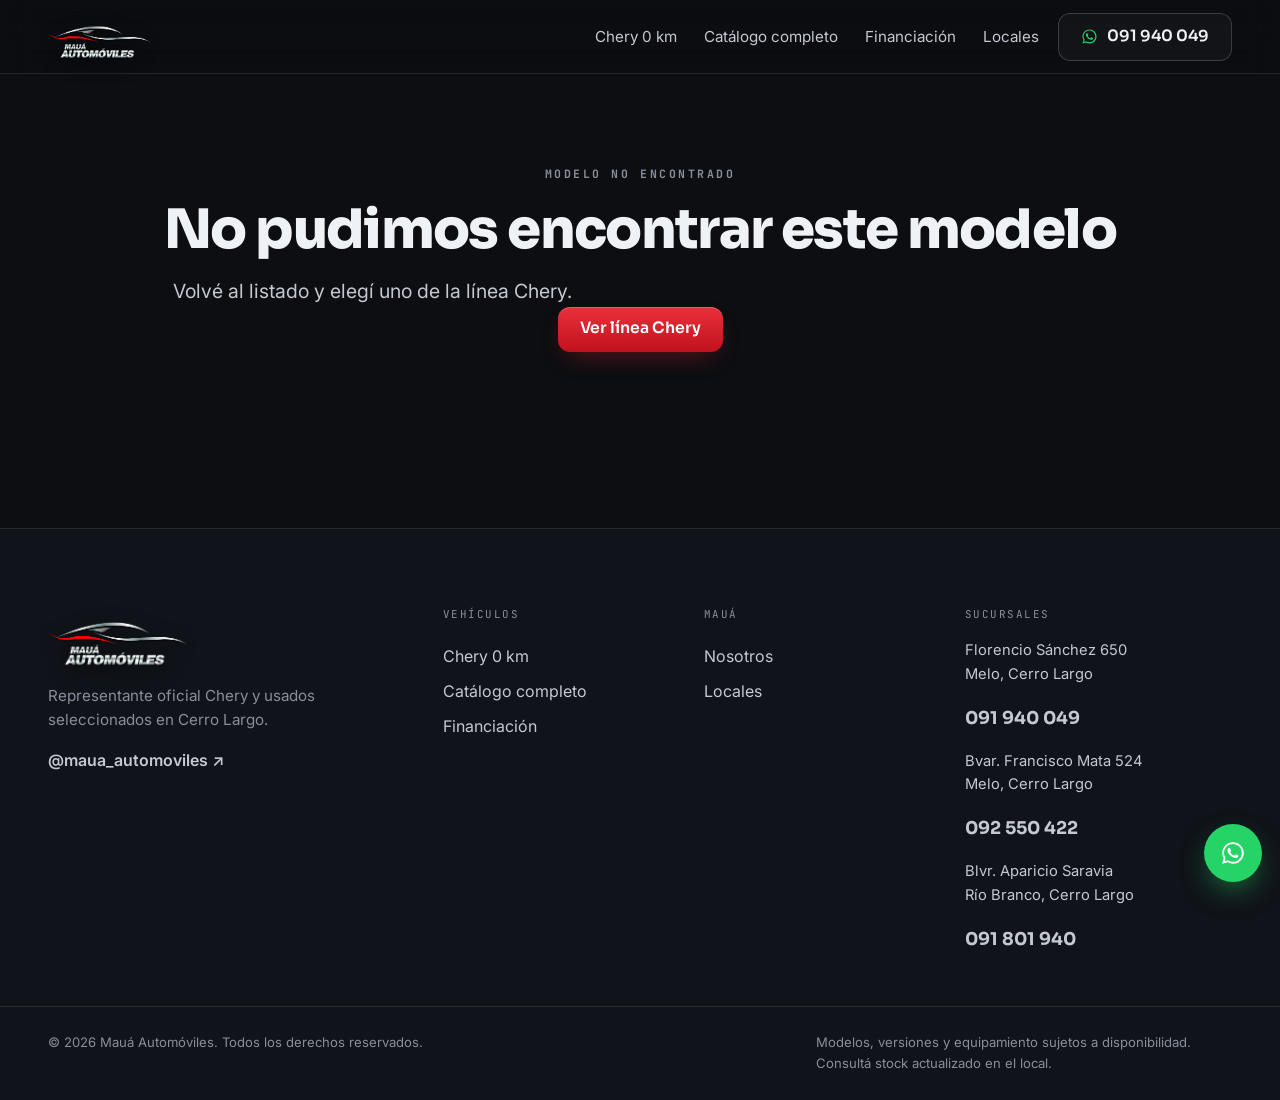
==== commit 264b6a68: "Agrega tel de Sánchez (091 940 049) y WhatsApp por sucursal - manifest.js: número principal ahora es" ====
--- a/modelo.html
+++ b/modelo.html
@@ -35,9 +35,9 @@
         <a href="index.html#locales" class="nav-link">Locales</a>
       </nav>
 
-      <a class="btn btn-wa nav-cta" data-wa href="https://wa.me/59892550422?text=Hola!%20Quiero%20informacion" target="_blank" rel="noopener">
+      <a class="btn btn-wa nav-cta" data-wa href="https://wa.me/59891940049?text=Hola!%20Quiero%20informacion" target="_blank" rel="noopener">
         <svg viewBox="0 0 24 24" width="17" height="17" aria-hidden="true" class="ico-wa"><path fill="currentColor" d="M12.04 2c-5.46 0-9.91 4.45-9.91 9.91 0 1.75.46 3.45 1.32 4.95L2 22l5.25-1.38c1.45.79 3.08 1.21 4.79 1.21 5.46 0 9.91-4.45 9.91-9.91S17.5 2 12.04 2m0 18.13c-1.52 0-3.01-.41-4.31-1.18l-.31-.18-3.12.82.83-3.04-.2-.31a8.2 8.2 0 0 1-1.26-4.35c0-4.54 3.7-8.23 8.24-8.23 2.2 0 4.27.86 5.82 2.42a8.18 8.18 0 0 1 2.41 5.82c0 4.54-3.69 8.23-8.23 8.23m4.52-6.16c-.25-.12-1.47-.72-1.69-.81-.23-.08-.39-.12-.56.13-.16.25-.64.81-.79.97-.14.17-.29.19-.54.06-.25-.12-1.05-.39-1.99-1.23-.74-.66-1.23-1.47-1.38-1.72-.14-.25-.01-.38.11-.51.11-.11.25-.29.37-.43.13-.14.17-.25.25-.41.08-.17.04-.31-.02-.43-.06-.12-.56-1.34-.76-1.84-.2-.48-.41-.42-.56-.43h-.48c-.17 0-.43.06-.66.31-.22.25-.86.85-.86 2.07 0 1.22.89 2.4 1.01 2.56.12.17 1.75 2.67 4.23 3.74.59.26 1.05.41 1.41.52.59.19 1.13.16 1.56.1.48-.07 1.47-.6 1.68-1.18.21-.58.21-1.07.14-1.18-.06-.1-.22-.16-.47-.28"/></svg>
-        <span>092 550 422</span>
+        <span>091 940 049</span>
       </a>
 
       <button class="nav-burger" data-burger aria-label="Abrir menú" aria-expanded="false" aria-controls="menu-movil">
@@ -55,7 +55,7 @@
       <a href="index.html#nosotros">Nosotros</a>
       <a href="index.html#locales">Locales</a>
     </nav>
-    <a class="btn btn-wa" data-wa href="https://wa.me/59892550422?text=Hola!%20Quiero%20informacion" target="_blank" rel="noopener">Escribinos por WhatsApp</a>
+    <a class="btn btn-wa" data-wa href="https://wa.me/59891940049?text=Hola!%20Quiero%20informacion" target="_blank" rel="noopener">Escribinos por WhatsApp</a>
   </div>
 
   <main id="contenido">
@@ -188,7 +188,8 @@
       <div class="footer-col">
         <p class="footer-h">Sucursales</p>
         <p class="footer-addr">Florencio Sánchez 650<br />Melo, Cerro Largo</p>
-        <p class="footer-addr">Bvar. Francisco Mata 524<br />Melo, Cerro Largo</p>
+        <a class="footer-tel" href="tel:+59891940049">091 940 049</a>
+        <p class="footer-addr footer-addr-sep">Bvar. Francisco Mata 524<br />Melo, Cerro Largo</p>
         <a class="footer-tel" href="tel:+59892550422">092 550 422</a>
         <p class="footer-addr footer-addr-sep">Blvr. Aparicio Saravia<br />Río Branco, Cerro Largo</p>
         <a class="footer-tel" href="tel:+59891801940">091 801 940</a>
@@ -200,7 +201,7 @@
     </div>
   </footer>
 
-  <a class="wa-fab" data-wa href="https://wa.me/59892550422?text=Hola!%20Quiero%20informacion" target="_blank" rel="noopener" aria-label="Escribinos por WhatsApp">
+  <a class="wa-fab" data-wa href="https://wa.me/59891940049?text=Hola!%20Quiero%20informacion" target="_blank" rel="noopener" aria-label="Escribinos por WhatsApp">
     <svg viewBox="0 0 24 24" width="26" height="26" aria-hidden="true"><path fill="currentColor" d="M12.04 2c-5.46 0-9.91 4.45-9.91 9.91 0 1.75.46 3.45 1.32 4.95L2 22l5.25-1.38c1.45.79 3.08 1.21 4.79 1.21 5.46 0 9.91-4.45 9.91-9.91S17.5 2 12.04 2m0 18.13c-1.52 0-3.01-.41-4.31-1.18l-.31-.18-3.12.82.83-3.04-.2-.31a8.2 8.2 0 0 1-1.26-4.35c0-4.54 3.7-8.23 8.24-8.23 2.2 0 4.27.86 5.82 2.42a8.18 8.18 0 0 1 2.41 5.82c0 4.54-3.69 8.23-8.23 8.23m4.52-6.16c-.25-.12-1.47-.72-1.69-.81-.23-.08-.39-.12-.56.13-.16.25-.64.81-.79.97-.14.17-.29.19-.54.06-.25-.12-1.05-.39-1.99-1.23-.74-.66-1.23-1.47-1.38-1.72-.14-.25-.01-.38.11-.51.11-.11.25-.29.37-.43.13-.14.17-.25.25-.41.08-.17.04-.31-.02-.43-.06-.12-.56-1.34-.76-1.84-.2-.48-.41-.42-.56-.43h-.48c-.17 0-.43.06-.66.31-.22.25-.86.85-.86 2.07 0 1.22.89 2.4 1.01 2.56.12.17 1.75 2.67 4.23 3.74.59.26 1.05.41 1.41.52.59.19 1.13.16 1.56.1.48-.07 1.47-.6 1.68-1.18.21-.58.21-1.07.14-1.18-.06-.1-.22-.16-.47-.28"/></svg>
   </a>
 
--- a/styles.css
+++ b/styles.css
@@ -295,7 +295,44 @@
 .hero-meta strong { display: block; font-family: var(--font-display); font-weight: 700; font-size: 1.05rem; color: var(--ink); }
 
 .hero-stage { position: relative; }
-.hero-car { width: 100%; height: auto; filter: drop-shadow(0 30px 40px rgba(0,0,0,.5)); }
+.hero-car {
+  width: 100%;
+  height: auto;
+  border-radius: 18px;
+  object-fit: cover;
+  /* Sombra + un halo rojizo abajo para mantener la identidad Mauá. */
+  filter: drop-shadow(0 30px 40px rgba(0,0,0,.5)) drop-shadow(0 12px 30px rgba(226,32,44,.15));
+}
+/* Desktop: la foto ocupa la mitad derecha del hero pegada a los
+   bordes — top hasta el nav, bottom hasta donde empieza la sección
+   clara de "Chery 0 km", right hasta el borde de pantalla. Solo el
+   borde izquierdo (contra el copy) se difumina.
+   El bottom negativo compensa el padding-bottom de 2rem del .hero
+   para que la foto llegue exactamente al inicio de la sección
+   siguiente. */
+@media (min-width: 960px) {
+  .hero-stage {
+    position: absolute;
+    /* El nav es fixed/transparente al inicio; sin offset la foto se
+       ve pasando por debajo del menú. Le sumo aire generoso bajo el
+       nav (que puede llegar a ~90px con el logo). */
+    top: 90px;
+    right: 0;
+    bottom: -2rem;
+    width: 50%;
+    z-index: 1;
+    pointer-events: none;
+  }
+  .hero-car {
+    width: 100%; height: 100%;
+    object-fit: cover;
+    object-position: right center;
+    border-radius: 0;
+    filter: none;
+    -webkit-mask-image: linear-gradient(to right, transparent 0%, rgba(0,0,0,.35) 10%, #000 28%, #000 100%);
+            mask-image: linear-gradient(to right, transparent 0%, rgba(0,0,0,.35) 10%, #000 28%, #000 100%);
+  }
+}
 .hero-sweep { position: absolute; inset: 0; pointer-events: none; overflow: hidden; }
 .hero-sweep::before {
   content: ""; position: absolute; top: -20%; left: 0; width: 32%; height: 140%;
@@ -883,17 +920,22 @@
 
 .md-hero-wrap {
   position: relative;
+  /* Contenedor entero claro: los autos oscuros (negro / gris grafito)
+     no se pierden en el fondo. Sutil tinte rojo arriba a la derecha
+     para no perder la identidad Mauá. */
   background:
-    radial-gradient(1200px 400px at 80% 0%, rgba(226,32,44,.10), transparent 60%),
-    radial-gradient(900px 300px at 10% 100%, rgba(255,255,255,.04), transparent 60%),
-    var(--bg-2);
-  border: 1px solid var(--line);
+    radial-gradient(900px 320px at 85% 0%, rgba(226,32,44,.08), transparent 60%),
+    linear-gradient(180deg, #ffffff 0%, #f3efe7 100%);
+  border: 1px solid rgba(0,0,0,.06);
   border-radius: 22px;
   overflow: hidden;
   margin-bottom: 3rem;
+  color: #1a1a1a;
 }
 .md-hero { display: grid; gap: 2rem; padding: 3rem 1.4rem; align-items: center; }
-.md-hero-copy .md-eyebrow { display: inline-flex; align-items: center; gap: .5rem; }
+/* Dentro del hero claro los colores del texto cambian a oscuros. */
+.md-hero-copy .md-eyebrow { display: inline-flex; align-items: center; gap: .5rem; color: #6a6a6a; }
+.md-hero-copy .md-eyebrow .dot { background: var(--red); }
 .md-title {
   font-family: "Sora", sans-serif;
   font-size: clamp(2.4rem, 6vw, 4.4rem);
@@ -901,33 +943,62 @@
   font-weight: 800;
   letter-spacing: -.02em;
   margin: .4rem 0;
-  background: var(--chrome);
+  /* Chrome oscuro para que se lea sobre el fondo claro. */
+  background: linear-gradient(180deg, #1e2126 0%, #43494f 55%, #23262b 100%);
   -webkit-background-clip: text;
   background-clip: text;
   color: transparent;
 }
 .md-subtitle {
-  color: var(--ink-soft);
+  color: #6a6a6a;
   font-size: 1.05rem;
   margin: 0 0 1rem;
   text-transform: uppercase;
   letter-spacing: .12em;
   font-weight: 600;
 }
-.md-tagline { margin: 0 0 1.6rem; max-width: 42ch; }
+.md-tagline { margin: 0 0 1.6rem; max-width: 42ch; color: #3a3a3a; }
 .md-cta { display: flex; gap: .8rem; flex-wrap: wrap; }
+/* El botón "Ver otros modelos" es ghost: sobre fondo claro necesita
+   borde y texto oscuros para verse. */
+.md-hero-copy .btn-ghost {
+  color: #1a1a1a;
+  border-color: rgba(0,0,0,.25);
+  background: transparent;
+}
+.md-hero-copy .btn-ghost:hover { border-color: #1a1a1a; }
+/* .btn-wa por defecto es blanco sobre casi transparente (pensado para
+   fondos oscuros). En el hero claro se pierde: lo forzamos a verde
+   WhatsApp sólido — que además funciona bien como CTA. */
+.md-hero-copy .btn-wa {
+  background: var(--wa);
+  border-color: var(--wa);
+  color: #fff;
+  box-shadow: 0 6px 18px rgba(37,211,102,.28);
+}
+.md-hero-copy .btn-wa .ico-wa { color: #fff; }
+.md-hero-copy .btn-wa:hover {
+  background: #1fbb59;
+  border-color: #1fbb59;
+  color: #fff;
+  box-shadow: 0 8px 22px rgba(37,211,102,.35);
+}
 
 .md-hero-photo {
   position: relative;
   min-height: 260px;
   display: flex;
+  flex-direction: column;
   align-items: center;
   justify-content: center;
+  gap: 1rem;
+  /* Sin fondo propio: hereda el del md-hero-wrap. */
+  padding: 1rem 0 .5rem;
 }
 .md-hero-photo .md-floor {
-  position: absolute; left: 50%; bottom: 8%;
-  width: 78%; height: 24px;
-  background: radial-gradient(ellipse at center, rgba(0,0,0,.55) 0%, rgba(0,0,0,0) 65%);
+  position: absolute; left: 50%; bottom: 22%;
+  width: 70%; height: 20px;
+  background: radial-gradient(ellipse at center, rgba(0,0,0,.28) 0%, rgba(0,0,0,0) 65%);
   transform: translateX(-50%);
   filter: blur(6px);
   pointer-events: none;
@@ -938,7 +1009,7 @@
   max-width: 620px;
   height: auto;
   object-fit: contain;
-  filter: drop-shadow(0 24px 32px rgba(0,0,0,.5));
+  filter: drop-shadow(0 18px 24px rgba(0,0,0,.28));
   transition: opacity .18s ease, transform .6s cubic-bezier(.22,.61,.36,1);
 }
 .md-photo.is-swap { opacity: 0; }
@@ -947,11 +1018,11 @@
 /* Selector de color inline (bajo el hero) */
 .md-color-picker {
   position: relative;
-  margin-top: 1rem;
+  margin-top: .4rem;
   display: flex;
   flex-direction: column;
   align-items: center;
-  gap: .7rem;
+  gap: .55rem;
 }
 .md-color-picker-label {
   display: flex;
@@ -959,14 +1030,16 @@
   gap: .5rem;
   font-size: .82rem;
 }
+/* Como el picker vive dentro del contenedor claro del hero, los colores
+   del texto tienen que ser oscuros para contrastar. */
 .md-color-picker-k {
   text-transform: uppercase;
   letter-spacing: .12em;
-  color: var(--ink-mute);
+  color: #6a6a6a;
   font-weight: 600;
   font-size: .72rem;
 }
-.md-color-picker-v { color: var(--ink); font-weight: 600; }
+.md-color-picker-v { color: #1a1a1a; font-weight: 700; }
 .md-color-picker-swatches { display: flex; gap: .55rem; flex-wrap: wrap; justify-content: center; }
 .md-swatch {
   width: 32px; height: 32px;
